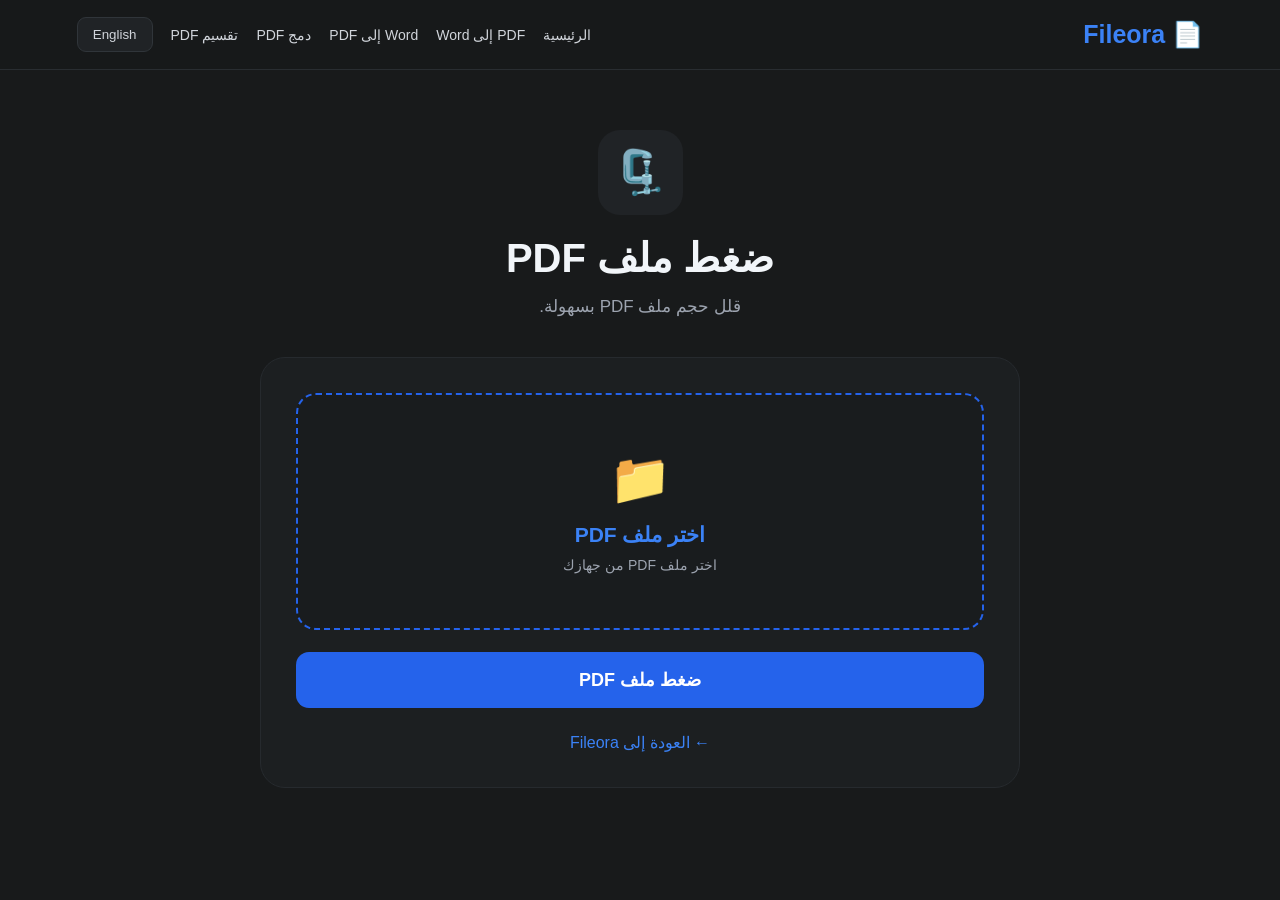
==== templates/compress_pdf.html @ e2950543 "Fileora first version" ====
<!DOCTYPE html>
<html lang="ar" dir="rtl">

<head>
<meta charset="UTF-8">
<meta name="viewport" content="width=device-width, initial-scale=1.0">
<title>Fileora | ضغط PDF</title>

<style>
*{box-sizing:border-box;margin:0;padding:0}

body{
font-family:Arial,Tahoma,sans-serif;
background:#181a1b;
color:#f1f5f9;
min-height:100vh
}

.navbar{
height:70px;
background:#17191a;
border-bottom:1px solid #292d31;
display:flex;
align-items:center;
justify-content:space-between;
padding:0 6%
}

.logo{
color:#3b82f6;
font-size:25px;
font-weight:bold
}

.nav-links{
display:flex;
align-items:center;
gap:18px
}

.nav-links a{
color:#d1d5db;
text-decoration:none;
font-size:14px
}

.language-btn{
border:1px solid #30353a;
background:#202326;
color:#d1d5db;
padding:9px 15px;
border-radius:9px;
cursor:pointer
}

.container{
max-width:800px;
margin:auto;
padding:60px 20px
}

.header{
text-align:center;
margin-bottom:35px
}

.icon{
width:85px;
height:85px;
margin:0 auto 20px;
border-radius:22px;
background:#202326;
display:flex;
align-items:center;
justify-content:center;
font-size:43px
}

h1{
font-size:40px;
margin-bottom:12px
}

.description{
color:#9ca3af;
font-size:17px;
line-height:1.7
}

.card{
background:#1c1f21;
border:1px solid #262a2e;
border-radius:25px;
padding:35px
}

.drop-area{
display:block;
border:2px dashed #2563eb;
border-radius:20px;
background:#191c1e;
padding:55px 20px;
text-align:center;
cursor:pointer
}

.drop-icon{
font-size:50px;
margin-bottom:15px
}

.drop-title{
color:#3b82f6;
font-size:21px;
font-weight:bold;
margin-bottom:10px
}

.drop-text{
color:#9ca3af;
font-size:14px
}

input[type=file]{
display:none
}

.file-name{
display:none;
margin-top:18px;
background:#25292d;
border:1px solid #30353a;
padding:14px;
border-radius:12px;
color:#dbeafe
}

.btn{
width:100%;
margin-top:22px;
padding:17px;
border:0;
border-radius:13px;
background:#2563eb;
color:white;
font-size:18px;
font-weight:bold;
cursor:pointer
}

.back{
display:block;
text-align:center;
margin-top:25px;
color:#3b82f6;
text-decoration:none
}

@media(max-width:700px){
.nav-links a{display:none}
h1{font-size:31px}
.card{padding:20px}
}
</style>
</head>

<body>

<nav class="navbar">

<div class="logo">📄 Fileora</div>

<div class="nav-links">

<a href="/">الرئيسية</a>
<a href="/pdf-to-word">PDF إلى Word</a>
<a href="/word-to-pdf">Word إلى PDF</a>
<a href="/merge-pdf">دمج PDF</a>
<a href="/split-pdf">تقسيم PDF</a>

<button class="language-btn" id="languageBtn" onclick="toggleLanguage()">
English
</button>

</div>
</nav>

<main class="container">

<div class="header">

<div class="icon">🗜️</div>

<h1>ضغط ملف PDF</h1>

<p class="description">
قلل حجم ملف PDF بسهولة.
</p>

</div>

<div class="card">

<form method="POST" enctype="multipart/form-data">

<label class="drop-area" for="pdf_file">

<div class="drop-icon">📁</div>

<div class="drop-title">
اختر ملف PDF
</div>

<div class="drop-text">
اختر ملف PDF من جهازك
</div>

</label>

<input
type="file"
id="pdf_file"
name="pdf_file"
accept=".pdf"
required
>

<div class="file-name" id="fileName"></div>

<button class="btn" type="submit">
ضغط ملف PDF
</button>

</form>

<a href="/" class="back">
← العودة إلى Fileora
</a>

</div>
</main>

<script>

const input=document.getElementById("pdf_file");
const fileName=document.getElementById("fileName");

input.addEventListener("change",function(){

if(this.files.length){

fileName.textContent="📄 "+this.files[0].name;
fileName.style.display="block";

}

});

</script>

<script src="{{ url_for('static', filename='language.js') }}"></script>

</body>
</html>
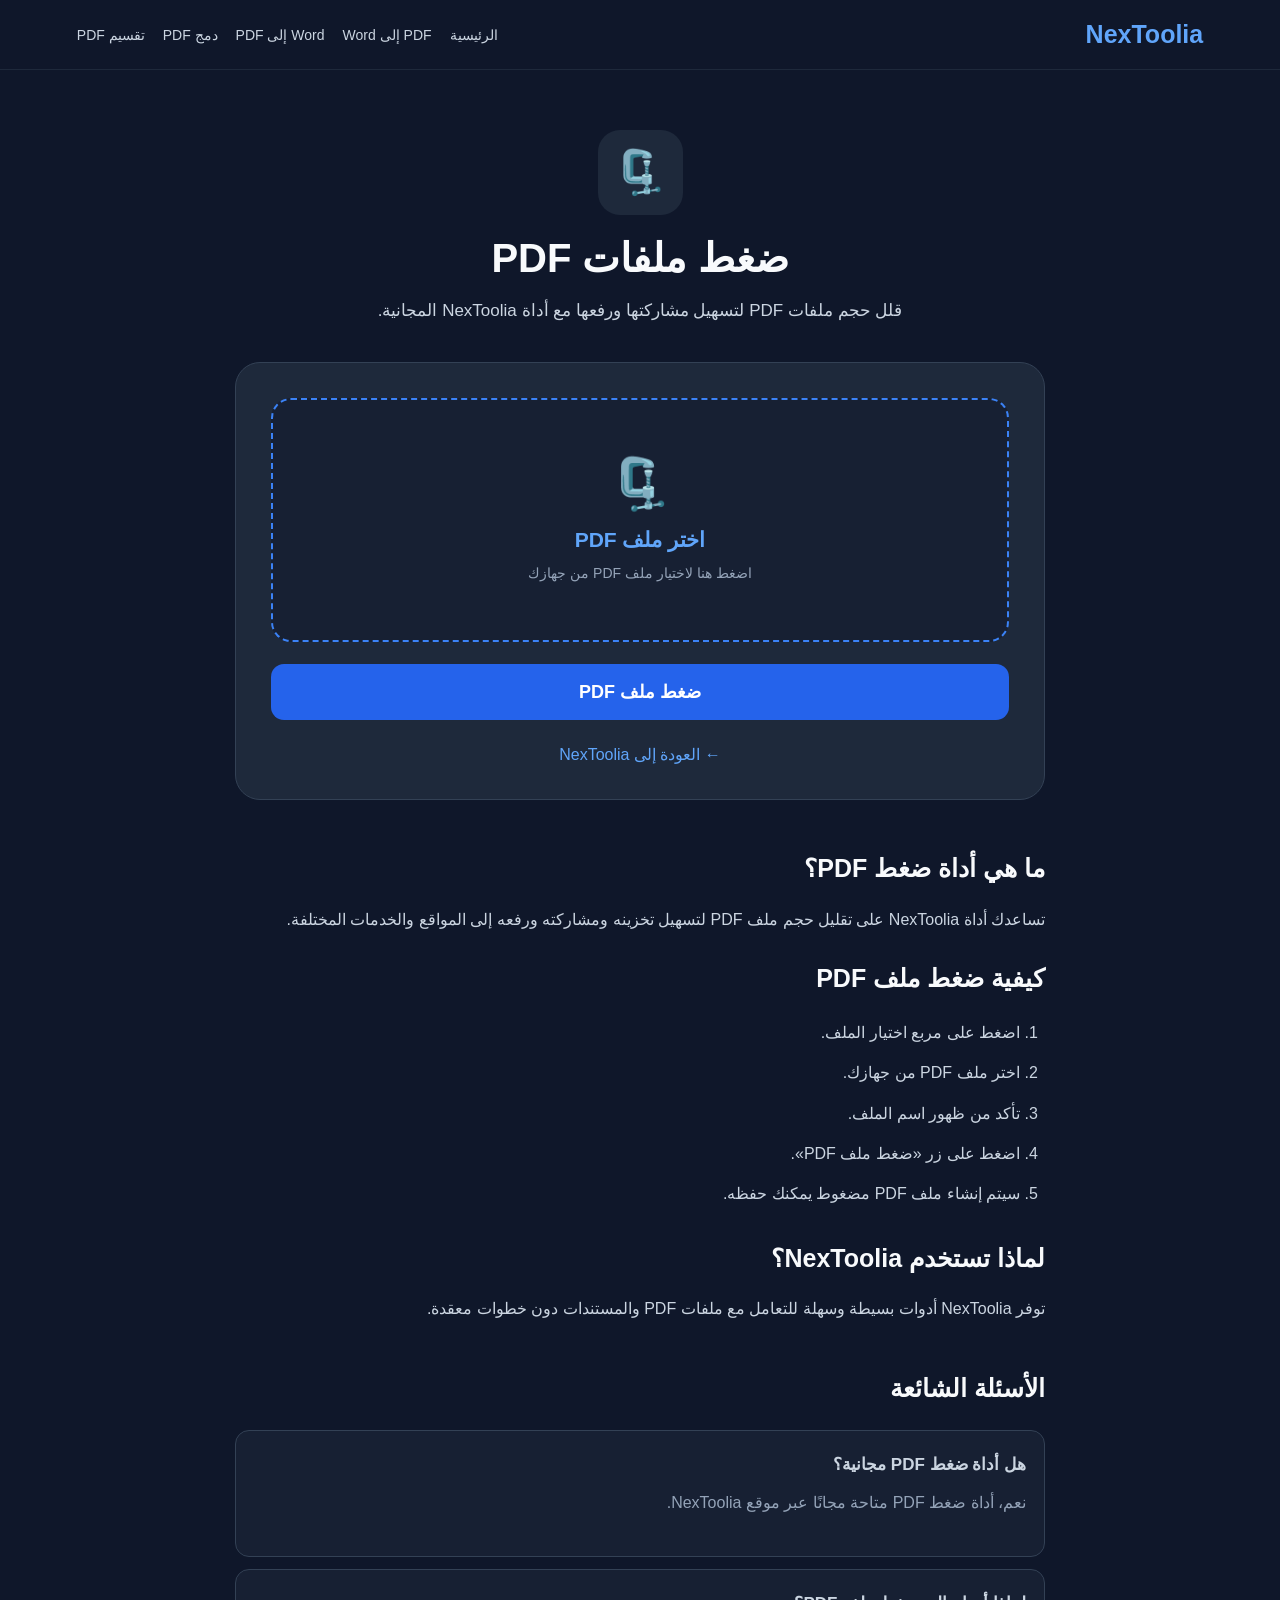
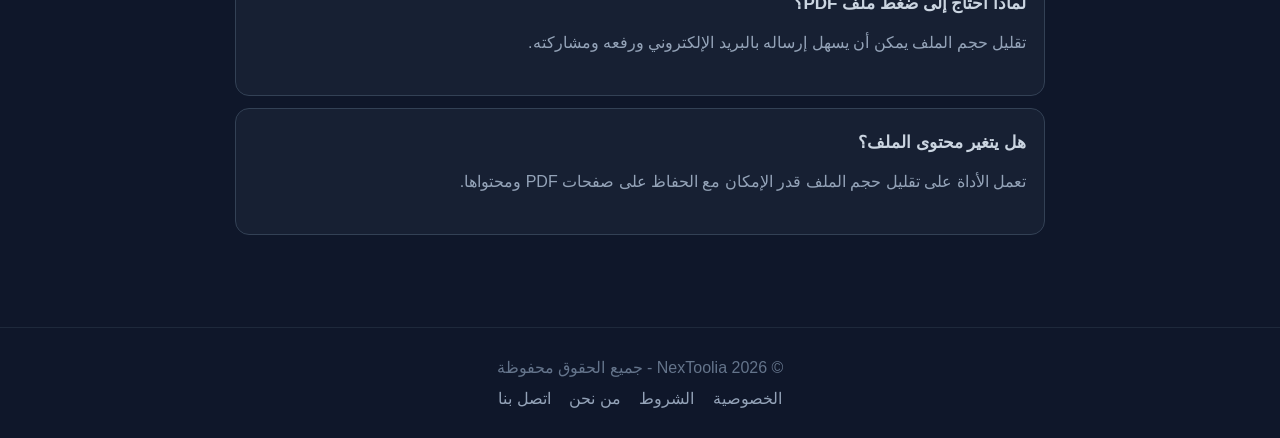
==== commit 7c92bd84: "Finalize NexToolia tool pages and branding" ====
--- a/templates/compress_pdf.html
+++ b/templates/compress_pdf.html
@@ -1,264 +1,545 @@
-<!DOCTYPE html>
+﻿<!DOCTYPE html>
 <html lang="ar" dir="rtl">
-
 <head>
-<meta charset="UTF-8">
-<meta name="viewport" content="width=device-width, initial-scale=1.0">
-<title>Fileora | ضغط PDF</title>
-
-<style>
-*{box-sizing:border-box;margin:0;padding:0}
-
-body{
-font-family:Arial,Tahoma,sans-serif;
-background:#181a1b;
-color:#f1f5f9;
-min-height:100vh
-}
-
-.navbar{
-height:70px;
-background:#17191a;
-border-bottom:1px solid #292d31;
-display:flex;
-align-items:center;
-justify-content:space-between;
-padding:0 6%
-}
-
-.logo{
-color:#3b82f6;
-font-size:25px;
-font-weight:bold
-}
-
-.nav-links{
-display:flex;
-align-items:center;
-gap:18px
-}
-
-.nav-links a{
-color:#d1d5db;
-text-decoration:none;
-font-size:14px
-}
-
-.language-btn{
-border:1px solid #30353a;
-background:#202326;
-color:#d1d5db;
-padding:9px 15px;
-border-radius:9px;
-cursor:pointer
-}
-
-.container{
-max-width:800px;
-margin:auto;
-padding:60px 20px
-}
-
-.header{
-text-align:center;
-margin-bottom:35px
-}
-
-.icon{
-width:85px;
-height:85px;
-margin:0 auto 20px;
-border-radius:22px;
-background:#202326;
-display:flex;
-align-items:center;
-justify-content:center;
-font-size:43px
-}
-
-h1{
-font-size:40px;
-margin-bottom:12px
-}
-
-.description{
-color:#9ca3af;
-font-size:17px;
-line-height:1.7
-}
-
-.card{
-background:#1c1f21;
-border:1px solid #262a2e;
-border-radius:25px;
-padding:35px
-}
-
-.drop-area{
-display:block;
-border:2px dashed #2563eb;
-border-radius:20px;
-background:#191c1e;
-padding:55px 20px;
-text-align:center;
-cursor:pointer
-}
-
-.drop-icon{
-font-size:50px;
-margin-bottom:15px
-}
-
-.drop-title{
-color:#3b82f6;
-font-size:21px;
-font-weight:bold;
-margin-bottom:10px
-}
-
-.drop-text{
-color:#9ca3af;
-font-size:14px
-}
-
-input[type=file]{
-display:none
-}
-
-.file-name{
-display:none;
-margin-top:18px;
-background:#25292d;
-border:1px solid #30353a;
-padding:14px;
-border-radius:12px;
-color:#dbeafe
-}
-
-.btn{
-width:100%;
-margin-top:22px;
-padding:17px;
-border:0;
-border-radius:13px;
-background:#2563eb;
-color:white;
-font-size:18px;
-font-weight:bold;
-cursor:pointer
-}
-
-.back{
-display:block;
-text-align:center;
-margin-top:25px;
-color:#3b82f6;
-text-decoration:none
-}
-
-@media(max-width:700px){
-.nav-links a{display:none}
-h1{font-size:31px}
-.card{padding:20px}
-}
-</style>
+    <meta charset="UTF-8">
+    <meta name="viewport" content="width=device-width, initial-scale=1.0">
+
+    <title>NexToolia | ضغط ملفات PDF</title>
+
+    <meta name="description"
+          content="قلل حجم ملفات PDF بسهولة وسرعة باستخدام أداة NexToolia المجانية لضغط ملفات PDF.">
+
+    <meta name="robots" content="index, follow">
+
+    <link rel="canonical" href="https://nextoolia.com/compress-pdf">
+
+    <style>
+        * {
+            box-sizing: border-box;
+            margin: 0;
+            padding: 0;
+        }
+
+        body {
+            font-family: Arial, Tahoma, sans-serif;
+            background: #0f172a;
+            color: #f8fafc;
+            min-height: 100vh;
+        }
+
+        .navbar {
+            min-height: 70px;
+            background: #0f172a;
+            border-bottom: 1px solid #1e293b;
+            display: flex;
+            align-items: center;
+            justify-content: space-between;
+            padding: 0 6%;
+        }
+
+        .logo {
+            color: #60a5fa;
+            font-size: 25px;
+            font-weight: 800;
+            text-decoration: none;
+        }
+
+        .nav-links {
+            display: flex;
+            align-items: center;
+            gap: 18px;
+        }
+
+        .nav-links a {
+            color: #cbd5e1;
+            text-decoration: none;
+            font-size: 14px;
+        }
+
+        .nav-links a:hover {
+            color: #60a5fa;
+        }
+
+        .container {
+            max-width: 850px;
+            margin: auto;
+            padding: 60px 20px 80px;
+        }
+
+        .header {
+            text-align: center;
+            margin-bottom: 35px;
+        }
+
+        .icon {
+            width: 85px;
+            height: 85px;
+            margin: 0 auto 20px;
+            border-radius: 22px;
+            background: #1e293b;
+            display: flex;
+            align-items: center;
+            justify-content: center;
+            font-size: 43px;
+        }
+
+        h1 {
+            font-size: 40px;
+            margin-bottom: 15px;
+        }
+
+        .description {
+            color: #cbd5e1;
+            font-size: 17px;
+            line-height: 1.8;
+            max-width: 680px;
+            margin: auto;
+        }
+
+        .card {
+            background: #1e293b;
+            border: 1px solid #334155;
+            border-radius: 25px;
+            padding: 35px;
+        }
+
+        .drop-area {
+            display: block;
+            border: 2px dashed #3b82f6;
+            border-radius: 20px;
+            background: #172033;
+            padding: 55px 20px;
+            text-align: center;
+            cursor: pointer;
+            transition: 0.2s;
+        }
+
+        .drop-area:hover {
+            background: #1d2a40;
+            border-color: #60a5fa;
+        }
+
+        .drop-icon {
+            font-size: 50px;
+            margin-bottom: 15px;
+        }
+
+        .drop-title {
+            color: #60a5fa;
+            font-size: 21px;
+            font-weight: bold;
+            margin-bottom: 10px;
+        }
+
+        .drop-text {
+            color: #94a3b8;
+            font-size: 14px;
+            line-height: 1.7;
+        }
+
+        input[type="file"] {
+            display: none;
+        }
+
+        .file-name {
+            display: none;
+            margin-top: 18px;
+            background: #172033;
+            border: 1px solid #334155;
+            padding: 14px;
+            border-radius: 12px;
+            color: #dbeafe;
+            word-break: break-word;
+        }
+
+        .btn {
+            width: 100%;
+            margin-top: 22px;
+            padding: 17px;
+            border: 0;
+            border-radius: 13px;
+            background: #2563eb;
+            color: white;
+            font-size: 18px;
+            font-weight: bold;
+            cursor: pointer;
+            transition: 0.2s;
+        }
+
+        .btn:hover {
+            background: #1d4ed8;
+        }
+
+        .back {
+            display: block;
+            text-align: center;
+            margin-top: 25px;
+            color: #60a5fa;
+            text-decoration: none;
+        }
+
+        .back:hover {
+            text-decoration: underline;
+        }
+
+        .info {
+            margin-top: 45px;
+            color: #cbd5e1;
+            line-height: 1.9;
+        }
+
+        .info h2 {
+            color: #f8fafc;
+            font-size: 25px;
+            margin-bottom: 12px;
+        }
+
+        .info p {
+            margin-bottom: 20px;
+        }
+
+        .steps {
+            margin: 15px 0 25px;
+            padding-right: 25px;
+        }
+
+        .steps li {
+            margin-bottom: 10px;
+        }
+
+        .faq {
+            margin-top: 40px;
+        }
+
+        .faq h2 {
+            margin-bottom: 18px;
+        }
+
+        .faq-item {
+            background: #172033;
+            border: 1px solid #334155;
+            border-radius: 14px;
+            padding: 18px;
+            margin-bottom: 12px;
+        }
+
+        .faq-item h3 {
+            font-size: 17px;
+            margin-bottom: 8px;
+        }
+
+        .faq-item p {
+            color: #94a3b8;
+            line-height: 1.8;
+        }
+
+        footer {
+            border-top: 1px solid #1e293b;
+            text-align: center;
+            padding: 30px 20px;
+            color: #64748b;
+        }
+
+        footer a {
+            color: #94a3b8;
+            text-decoration: none;
+            margin: 0 7px;
+        }
+
+        footer a:hover {
+            color: #60a5fa;
+        }
+
+        @media (max-width: 700px) {
+
+            .navbar {
+                padding: 15px 5%;
+            }
+
+            .nav-links a {
+                display: none;
+            }
+
+            h1 {
+                font-size: 31px;
+            }
+
+            .card {
+                padding: 20px;
+            }
+
+            .container {
+                padding-top: 45px;
+            }
+        }
+    </style>
 </head>
 
 <body>
 
 <nav class="navbar">
 
-<div class="logo">📄 Fileora</div>
-
-<div class="nav-links">
-
-<a href="/">الرئيسية</a>
-<a href="/pdf-to-word">PDF إلى Word</a>
-<a href="/word-to-pdf">Word إلى PDF</a>
-<a href="/merge-pdf">دمج PDF</a>
-<a href="/split-pdf">تقسيم PDF</a>
-
-<button class="language-btn" id="languageBtn" onclick="toggleLanguage()">
-English
-</button>
-
-</div>
+    <a href="/" class="logo">
+        NexToolia
+    </a>
+
+    <div class="nav-links">
+
+        <a href="/">الرئيسية</a>
+
+        <a href="/pdf-to-word">PDF إلى Word</a>
+
+        <a href="/word-to-pdf">Word إلى PDF</a>
+
+        <a href="/merge-pdf">دمج PDF</a>
+
+        <a href="/split-pdf">تقسيم PDF</a>
+
+    </div>
+
 </nav>
 
+
 <main class="container">
 
-<div class="header">
-
-<div class="icon">🗜️</div>
-
-<h1>ضغط ملف PDF</h1>
-
-<p class="description">
-قلل حجم ملف PDF بسهولة.
-</p>
-
-</div>
-
-<div class="card">
-
-<form method="POST" enctype="multipart/form-data">
-
-<label class="drop-area" for="pdf_file">
-
-<div class="drop-icon">📁</div>
-
-<div class="drop-title">
-اختر ملف PDF
-</div>
-
-<div class="drop-text">
-اختر ملف PDF من جهازك
-</div>
-
-</label>
-
-<input
-type="file"
-id="pdf_file"
-name="pdf_file"
-accept=".pdf"
-required
->
-
-<div class="file-name" id="fileName"></div>
-
-<button class="btn" type="submit">
-ضغط ملف PDF
-</button>
-
-</form>
-
-<a href="/" class="back">
-← العودة إلى Fileora
-</a>
-
-</div>
+    <section class="header">
+
+        <div class="icon">
+            🗜️
+        </div>
+
+        <h1>
+            ضغط ملفات PDF
+        </h1>
+
+        <p class="description">
+            قلل حجم ملفات PDF لتسهيل مشاركتها ورفعها
+            مع أداة NexToolia المجانية.
+        </p>
+
+    </section>
+
+
+    <section class="card">
+
+        <form
+            method="POST"
+            enctype="multipart/form-data">
+
+            <label
+                class="drop-area"
+                for="pdf_file">
+
+                <div class="drop-icon">
+                    🗜️
+                </div>
+
+                <div class="drop-title">
+                    اختر ملف PDF
+                </div>
+
+                <div class="drop-text">
+                    اضغط هنا لاختيار ملف PDF من جهازك
+                </div>
+
+            </label>
+
+
+            <input
+                type="file"
+                id="pdf_file"
+                name="pdf_file"
+                accept=".pdf,application/pdf"
+                required>
+
+
+            <div
+                class="file-name"
+                id="fileName">
+            </div>
+
+
+            <button
+                class="btn"
+                type="submit">
+
+                ضغط ملف PDF
+
+            </button>
+
+        </form>
+
+
+        <a
+            href="/"
+            class="back">
+
+            ← العودة إلى NexToolia
+
+        </a>
+
+    </section>
+
+
+    <section class="info">
+
+        <h2>
+            ما هي أداة ضغط PDF؟
+        </h2>
+
+        <p>
+            تساعدك أداة NexToolia على تقليل حجم ملف PDF
+            لتسهيل تخزينه ومشاركته ورفعه إلى المواقع
+            والخدمات المختلفة.
+        </p>
+
+
+        <h2>
+            كيفية ضغط ملف PDF
+        </h2>
+
+        <ol class="steps">
+
+            <li>
+                اضغط على مربع اختيار الملف.
+            </li>
+
+            <li>
+                اختر ملف PDF من جهازك.
+            </li>
+
+            <li>
+                تأكد من ظهور اسم الملف.
+            </li>
+
+            <li>
+                اضغط على زر «ضغط ملف PDF».
+            </li>
+
+            <li>
+                سيتم إنشاء ملف PDF مضغوط يمكنك حفظه.
+            </li>
+
+        </ol>
+
+
+        <h2>
+            لماذا تستخدم NexToolia؟
+        </h2>
+
+        <p>
+            توفر NexToolia أدوات بسيطة وسهلة للتعامل
+            مع ملفات PDF والمستندات دون خطوات معقدة.
+        </p>
+
+
+        <section class="faq">
+
+            <h2>
+                الأسئلة الشائعة
+            </h2>
+
+            <div class="faq-item">
+
+                <h3>
+                    هل أداة ضغط PDF مجانية؟
+                </h3>
+
+                <p>
+                    نعم، أداة ضغط PDF متاحة مجانًا
+                    عبر موقع NexToolia.
+                </p>
+
+            </div>
+
+
+            <div class="faq-item">
+
+                <h3>
+                    لماذا أحتاج إلى ضغط ملف PDF؟
+                </h3>
+
+                <p>
+                    تقليل حجم الملف يمكن أن يسهل إرساله
+                    بالبريد الإلكتروني ورفعه ومشاركته.
+                </p>
+
+            </div>
+
+
+            <div class="faq-item">
+
+                <h3>
+                    هل يتغير محتوى الملف؟
+                </h3>
+
+                <p>
+                    تعمل الأداة على تقليل حجم الملف قدر الإمكان
+                    مع الحفاظ على صفحات PDF ومحتواها.
+                </p>
+
+            </div>
+
+        </section>
+
+    </section>
+
 </main>
 
+
+<footer>
+
+    <p>
+        © 2026 NexToolia - جميع الحقوق محفوظة
+    </p>
+
+    <p style="margin-top: 12px;">
+
+        <a href="/privacy">الخصوصية</a>
+
+        <a href="/terms">الشروط</a>
+
+        <a href="/about">من نحن</a>
+
+        <a href="/contact">اتصل بنا</a>
+
+    </p>
+
+</footer>
+
+
 <script>
 
-const input=document.getElementById("pdf_file");
-const fileName=document.getElementById("fileName");
-
-input.addEventListener("change",function(){
-
-if(this.files.length){
-
-fileName.textContent="📄 "+this.files[0].name;
-fileName.style.display="block";
-
-}
-
-});
+    const input =
+        document.getElementById("pdf_file");
+
+    const fileName =
+        document.getElementById("fileName");
+
+
+    input.addEventListener(
+        "change",
+        function () {
+
+            if (this.files.length) {
+
+                fileName.textContent =
+                    "📄 " + this.files[0].name;
+
+                fileName.style.display =
+                    "block";
+
+            } else {
+
+                fileName.style.display =
+                    "none";
+
+            }
+
+        }
+    );
 
 </script>
 
-<script src="{{ url_for('static', filename='language.js') }}"></script>
-
 </body>
-</html>+</html>
